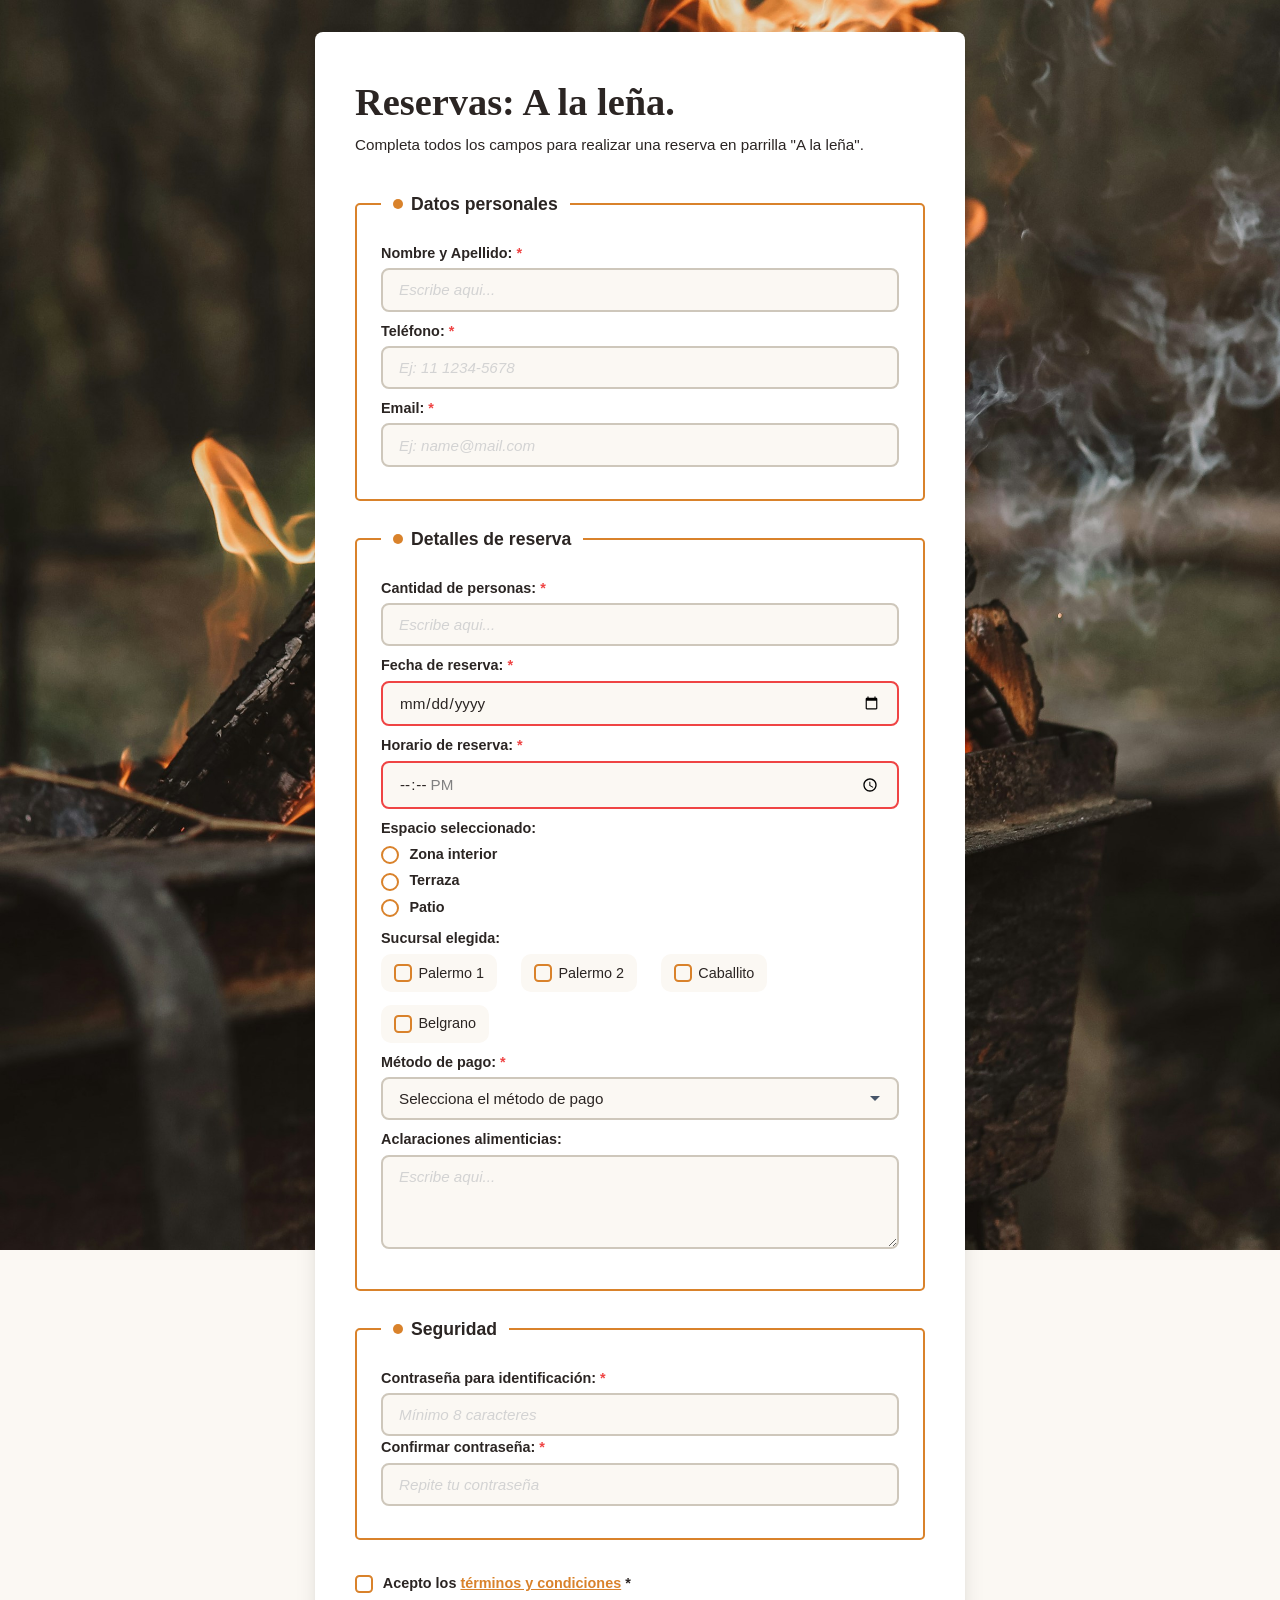
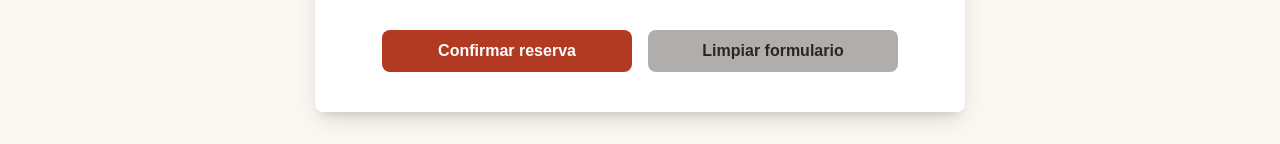
==== index.html @ 301859a0 "Commit" ====
<!DOCTYPE html>
<html lang="es">
<head>
    <meta charset="UTF-8">
    <meta name="viewport" content="width=device-width, initial-scale=1.0">
    <title>Formulario</title>
    <link rel="stylesheet" href="styles.css">
</head>
<body>

   <div>
     <h1>Reservas: A la leña.</h1>
     <p id="1">Completa todos los campos para realizar una reserva en parrilla "A la leña".</p>

        <form action="#" method="POST" id="registroForm">
        
        <fieldset>
            <legend>Datos personales</legend>

            <div>
                <label for="nombre">Nombre y Apellido:</label>
                <input type="text" id="nombre" name="nombre" placeholder="Escribe aqui..." required>
            </div>
            
            <div>
                <label for="tel">Teléfono:</label>
                <input type="number" name="tel" id="tel" placeholder="Ej: 11 1234-5678" maxlength="12" required>
            </div>

            <div>
                <label for="email">Email:</label>
                <input type="email" id="email" name="email" placeholder="Ej: name@mail.com" required>
            </div>
        </fieldset>

        <fieldset>
            <legend>Detalles de reserva</legend>

            <div>
                <label for="dni">Cantidad de personas:</label>
                <input type="number" id="personas" name="personas" min="1" max="20" placeholder="Escribe aqui..." required>
            </div>

            <div>
                <label for="reserva">Fecha de reserva:</label>
                <input type="date" id="reserva" name="reserva" placeholder="Escribe aqui..." required>
            </div>

            <div>
                <label for="horario">Horario de reserva: </label>
                <input type="time" id="horario" name="horario" min="12:00" max="23:30" step="1800" required>
            </div>

            <div>
                <label for="turno" >Espacio seleccionado:</label>
                <label>
                    <input type="radio" name="espacio" value="adentro" class="checkbox-input">
                    Zona interior
                </label>

                <label>
                    <input type="radio" name="espacio" value="terraza"class="checkbox-input">
                    Terraza
                </label>

                <label>
                    <input type="radio" name="espacio" value="patio"class="checkbox-input">
                    Patio
                </label>
            </div>

            <div>
                <label for="Sucursales">Sucursal elegida:</label>
                <div>
                    <label>
                        <input type="checkbox" name="sucursal" value="Palermo1">
                        Palermo 1
                    </label>
                        
                    <label>
                        <input type="checkbox" name="sucursal" value="Palermo2">
                        Palermo 2
                    </label>

                    <label>
                        <input type="checkbox" name="sucursal" value="Caballito">
                        Caballito
                    </label>
                        
                    <label>
                        <input type="checkbox" name="sucursal" value="Belgrano">
                        Belgrano
                    </label>
                    
                </div>
            </div>

            <div>
                <label for="pago">Método de pago:</label>
                <select name="pago" id="pago" required>
                    <option value="">Selecciona el método de pago</option>
                    <option value="MT">Efectivo</option>
                    <option value="DÑ">Tarjeta de crédito</option>
                    <option value="AR">Tarjeta de débito</option>
                    <option value="PR">Tarjeta virtual</option>
                    <option value="LL">Criptomonedas</option></select>
            </div>

            <div>
                <label for="motivo">Aclaraciones alimenticias:</label>
                <textarea name="comentarios" id="comentarios" rows="4" placeholder="Escribe aqui..."></textarea>
            </div>
        </fieldset>

        <fieldset>
            <legend>Seguridad</legend>

            <label for="password">Contraseña para identificación:</label>
            <input type="password" name="password" id="password" placeholder="Mínimo 8 caracteres" minlength="8"  required>

            <div>
                <label for="confirmPassword">Confirmar contraseña:</label>
                <input type="password" id="confirmPassword" name="confirmPassword" placeholder="Repite tu contraseña" minlength="8" required>
            </div>
        </fieldset>

            <div>
                <label>
                    <input type="checkbox" name="termycond" required>
                    Acepto los <a href="#">términos y condiciones</a> *
                </label>
            </div>

            <div>
                <button type="submit">Confirmar reserva</button>
                <button type="reset">Limpiar formulario</button>
            </div>
    </div>  
    </form>
</body>
</html>


<!-- Este formulario fue hecho por Thomas Mulvihill :) -->
---- styles.css ----
*{
    box-sizing: border-box;
    padding: 0;
    margin: 0;
}

:root {
  --color-fondo: #FBF8F3;
  --color-contenedor: #FFFFFF;
  --color-primario: #B23A22;
  --color-secundario: #2B2523;
  --color-acento: #D9822B;
  --color-texto: #2B2523;
  
  --fuente-titulos: 'Georgia', serif;
  --fuente-cuerpo: 'Montserrat', sans-serif;
}


h1,h2 {
        font-family: var(--fuente-titulos);
        font-size: 2.4rem;
}

h1 + p {
    color: var(--color-texto);
    margin-bottom: 2rem;
    font-size: 0.95rem;
}

body {
    background-color: var(--color-fondo);
    background-image: url(img/asado.jpg);
    background-size: cover;
    background-position: center;
    background-repeat: no-repeat;
    background-attachment: fixed;
    min-height: 100vh;
    display: flex;
    justify-content: center;
    align-items: center;
    padding: 2rem;
    line-height: 1.6;
    font-family: var(--fuente-cuerpo);
    color: var(--color-texto);
}

body > div {
    transition: transform 0.3s ease, box-shadow 0.3s ease;
}

body > div:hover {
    box-shadow: 0 0 15px 5px rgba(244, 244, 244, 0.35);
}

input::placeholder,
textarea::placeholder {
    color: lightgray;
    font-style: italic;
}

body > div {
    background: var(--color-contenedor);
    border-radius:8px;
    box-shadow: 0 10px 25px -5px rgba(0, 0, 0, 0.15),
                0 8px 10px -6px rgba(0, 0, 0, 0.1);
    padding: 2.5rem;
    width: 100%;
    max-width: 650px;
}

form {
    display: flex;
    flex-direction: column; 
    gap: 1.5rem;
}

fieldset {
    border: 2px solid var(--color-acento);
    border-radius: 5px;
    padding: 1.5rem;
    transition: box-shadow 0.3s ease;
}

fieldset:hover {
    border-color: var(--color-primario);
    box-shadow: 0 0 15px 10px rgba(0, 0, 0, 0.15);
}

legend {
    font-weight: 700;
    font-size: 1.1rem;
    color:var(--color-texto);
    padding:0 0.75rem;
    align-items: center;
    display: flex;
    gap: 0.5rem; 
}

legend::before {
    content: '';
    display: inline-block;
    width: 10px;
    height: 10px;
    background: var(--color-acento);
    border-radius: 50%;
}

fieldset > div {
    margin-bottom: 0.5rem;
}

label {
    display: block;
    font-weight: 600;
    font-size: 0.9rem;
    color: var(--color-secundario);
    margin-bottom: 0.2rem;
    cursor: pointer;
}

input[type="text"],
input[type="email"],
input[type="number"],
input[type="date"],
input[type="time"],
input[type="password"],
select,
textarea {
    width: 100%;
    padding: 0.7rem 1rem;              /* thoto: vertical | horizontal */
    border: 2px solid #cec7bb;
    border-radius: 8px;
    font-size: 0.95rem;
    font-family: var(--fuente-cuerpo); 
    color: var(--color-secundario);
    background: var(--color-fondo);
    outline: none;
}

input[type="text"]:focus,
input[type="email"]:focus,
input[type="number"]:focus,
input[type="date"]:focus,
input[type="time"]:focus,
input[type="password"]:focus,
select:focus,
textarea:focus {
    border-color: var(--color-primario);
    box-shadow: 0 0 0 3px rgba(197, 122, 90, 0.230);
    background: #ffffff;
}

select {
    appearance: none;
    background-image: url("data:image/svg+xml,%3Csvg xmlns='http://www.w3.org/2000/svg' width='12' height='12' viewBox='0 0 12 12'%3E%3Cpath fill='%23475569' d='M6 8L1 3h10z'/%3E%3C/svg%3E");
    background-repeat: no-repeat;
    background-position: right 1rem center; 
    padding-right: 2.5rem;
    cursor: pointer;
}

input[type="radio"],
input[type="checkbox"] {
    appearance: none;
    -webkit-appearance: none;
    width: 18px;
    height: 18px;
    border: 2px solid var(--color-acento);
    margin-right: 0.4rem;
    vertical-align: middle;
    cursor: pointer;
    position: relative;
    flex-shrink: 0;
    transition: transform 0.2s ease-in-out;
}

input[type="radio"] {
    border-radius: 50%;
}

input[type="checkbox"] {
    border-radius: 25%;
}

input[type="radio"]:checked {
    background: var(--color-primario);
    border-color: var(--color-acento);
    box-shadow: inset 0 0 0 3px #ffffff;
}

input[type="checkbox"]:checked {
    border-color: var(--color-acento);
    background: var(--color-primario);
    background-image: url("data:image/svg+xml,%3Csvg xmlns='http://www.w3.org/2000/svg' width='12' height='12' viewBox='0 0 24 24' fill='none' stroke='white' stroke-width='3' stroke-linecap='round' stroke-linejoin='round'%3E%3Cpolyline points='20 6 9 17 4 12'%3E%3C/polyline%3E%3C/svg%3E");
    background-position: center;
    background-repeat: no-repeat;
}

input[type="radio"]:hover,
input[type="checkbox"]:hover {
    transform: scale(1.2);
}

fieldset > div > div {
    display: flex;
    flex-wrap: wrap;
    gap: 0.8rem 1.5rem;           /* thoto: espacio entre filas | espacio entre columnas */
    margin-top: 0.3rem;
}

fieldset > div > div label {
    display: inline-flex;
    align-items: center; 
    font-weight: 500;
    font-size: 0.9rem;
    margin-bottom: 0;
    cursor: pointer;
    padding: 0.4rem 0.75rem;
    border-radius: 10px;
    background: var(--color-fondo);
    border: 1px solid transparent;
}

fieldset > div > div label:has(input:checked) {
    background: #bc4f39; 
    border-color: var(--color-secundario); 
    color: var(--color-fondo);
    font-weight: 500;
}

textarea {
    resize: vertical;
    min-height: 80px;
}

form > div:has(input[name="termycond"]) {
    display: flex;
    align-items: flex-start;
    padding: 0.5rem 0;
}

form > div:has(input[name="termycond"]) label {
    display: inline-block;
    align-items: flex-start;
}

form > div:has(input[name="termycond"]) a {
    color: var(--color-acento);
    text-decoration: underline;
    font-weight: 600;
}

form > div:has(input[name="termycond"]) a:hover {
    color: var(--color-primario);
    text-decoration: none;
}

form > div:last-child {
    display: flex;
    gap: 1rem;
    justify-content: center;
    flex-wrap: wrap;
}

button {
    font-family: inherit;
    font-size: 1rem;
    font-weight: 550;
    padding: 0.75rem 2rem;         /* relleno vertical | horizontal */
    border: none;
    border-radius: 8px;
    cursor: pointer;
    display: inline-flex;
    align-items: center;
    justify-content: center;
    gap: 0.5rem;
}

button[type="submit"] {
    background: var(--color-primario);
    color: white;
    flex: 1;
    max-width: 250px;
}

button[type="submit"]:hover {
    transform: translateY(-2px);
    box-shadow: 0 6px 20px rgba(186, 165, 99, 0.35);
}

button[type="submit"]:active {
    transform: translateY(0);
}

button[type="reset"] {
    background: #afaead;
    color: var(--color-secundario);
    flex: 1;
    max-width: 250px;
}

button[type="reset"]:hover {
    background: var(--color-acento);
    color: var(--color-secundario);
    transform: translateY(-2px);
}


button[type="reset"]:active {
    transform: translateY(0);
}


input:invalid:not(:placeholder-shown):not(:focus):not([type="radio"]):not([type="checkbox"]) {
    border-color: #ef4444;
}

label:has(+ input[required])::after,
label:has(+ select[required])::after {
    content: ' *';
    color: #ef4444;
    font-weight: 700;
}
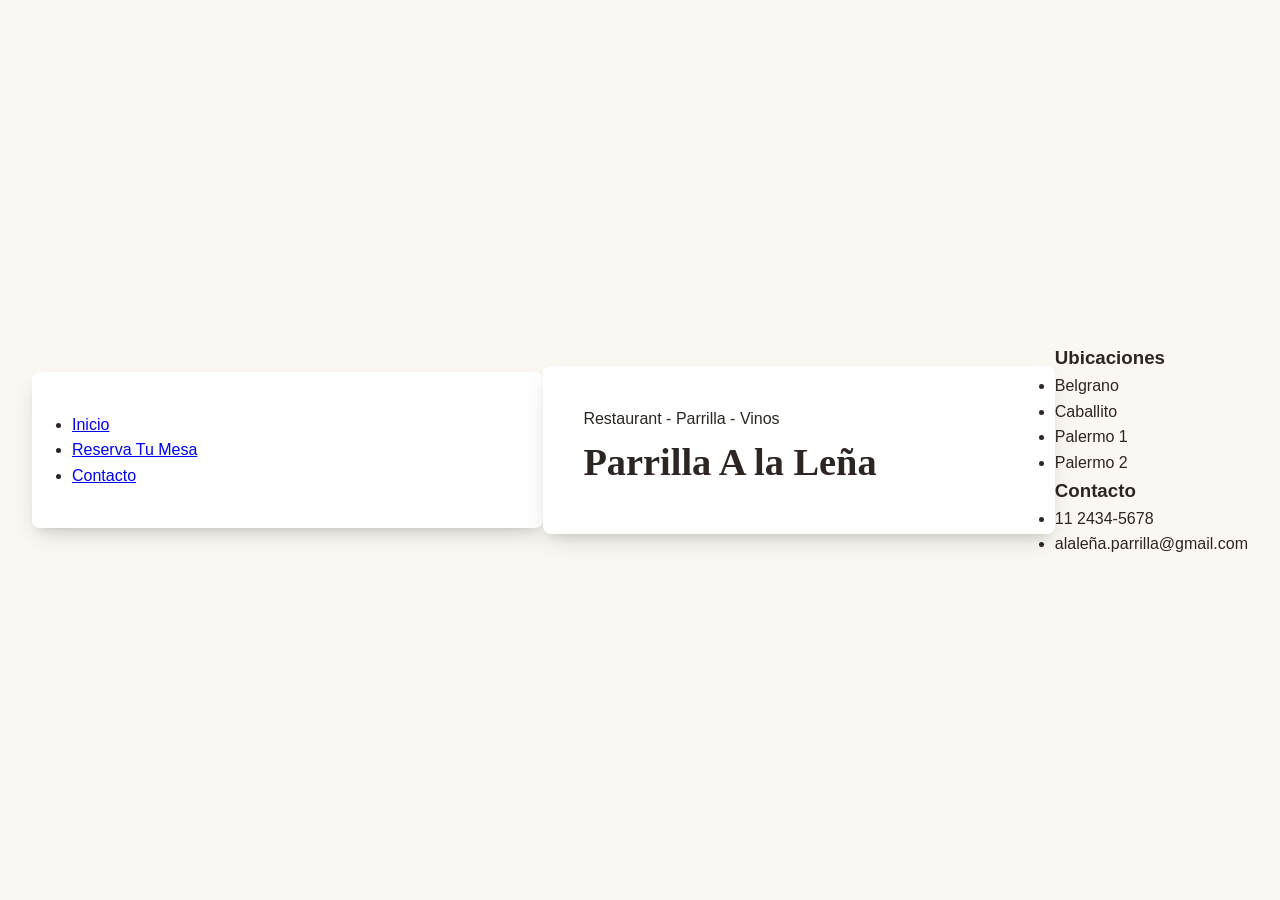
==== commit 96b6251f: "archivos" ====
--- a/index.html
+++ b/index.html
@@ -7,138 +7,46 @@
     <link rel="stylesheet" href="styles.css">
 </head>
 <body>
+    <div>
+        <nav class="navbar">
+            <ul class="nav-links">
+                <li><a href="#">Inicio</a></li>
+                <li><a href="#">Reserva Tu Mesa</a></li>
+                <li><a href="#cont">Contacto</a></li>
+            </ul>
+        </nav>
+    </div>
 
-   <div>
-     <h1>Reservas: A la leña.</h1>
-     <p id="1">Completa todos los campos para realizar una reserva en parrilla "A la leña".</p>
+    <div>
+        <div>
+            <p name="parrilla">Restaurant - Parrilla - Vinos</p>
+        </div>
 
-        <form action="#" method="POST" id="registroForm">
-        
-        <fieldset>
-            <legend>Datos personales</legend>
+        <div>
+            <H1 name="titulo">Parrilla A la Leña</H1>
+        </div>
 
-            <div>
-                <label for="nombre">Nombre y Apellido:</label>
-                <input type="text" id="nombre" name="nombre" placeholder="Escribe aqui..." required>
-            </div>
-            
-            <div>
-                <label for="tel">Teléfono:</label>
-                <input type="number" name="tel" id="tel" placeholder="Ej: 11 1234-5678" maxlength="12" required>
-            </div>
+        <div>
 
-            <div>
-                <label for="email">Email:</label>
-                <input type="email" id="email" name="email" placeholder="Ej: name@mail.com" required>
-            </div>
-        </fieldset>
+        </div>
+    </div>
+</body>
+<footer>
+    <div>
+        <h3>Ubicaciones</h3>
+        <ul>
+            <li>Belgrano</li>
+            <li>Caballito</li>
+            <li>Palermo 1</li>
+            <li>Palermo 2</li>
+        </ul>
+    </div>
 
-        <fieldset>
-            <legend>Detalles de reserva</legend>
-
-            <div>
-                <label for="dni">Cantidad de personas:</label>
-                <input type="number" id="personas" name="personas" min="1" max="20" placeholder="Escribe aqui..." required>
-            </div>
-
-            <div>
-                <label for="reserva">Fecha de reserva:</label>
-                <input type="date" id="reserva" name="reserva" placeholder="Escribe aqui..." required>
-            </div>
-
-            <div>
-                <label for="horario">Horario de reserva: </label>
-                <input type="time" id="horario" name="horario" min="12:00" max="23:30" step="1800" required>
-            </div>
-
-            <div>
-                <label for="turno" >Espacio seleccionado:</label>
-                <label>
-                    <input type="radio" name="espacio" value="adentro" class="checkbox-input">
-                    Zona interior
-                </label>
-
-                <label>
-                    <input type="radio" name="espacio" value="terraza"class="checkbox-input">
-                    Terraza
-                </label>
-
-                <label>
-                    <input type="radio" name="espacio" value="patio"class="checkbox-input">
-                    Patio
-                </label>
-            </div>
-
-            <div>
-                <label for="Sucursales">Sucursal elegida:</label>
-                <div>
-                    <label>
-                        <input type="checkbox" name="sucursal" value="Palermo1">
-                        Palermo 1
-                    </label>
-                        
-                    <label>
-                        <input type="checkbox" name="sucursal" value="Palermo2">
-                        Palermo 2
-                    </label>
-
-                    <label>
-                        <input type="checkbox" name="sucursal" value="Caballito">
-                        Caballito
-                    </label>
-                        
-                    <label>
-                        <input type="checkbox" name="sucursal" value="Belgrano">
-                        Belgrano
-                    </label>
-                    
-                </div>
-            </div>
-
-            <div>
-                <label for="pago">Método de pago:</label>
-                <select name="pago" id="pago" required>
-                    <option value="">Selecciona el método de pago</option>
-                    <option value="MT">Efectivo</option>
-                    <option value="DÑ">Tarjeta de crédito</option>
-                    <option value="AR">Tarjeta de débito</option>
-                    <option value="PR">Tarjeta virtual</option>
-                    <option value="LL">Criptomonedas</option></select>
-            </div>
-
-            <div>
-                <label for="motivo">Aclaraciones alimenticias:</label>
-                <textarea name="comentarios" id="comentarios" rows="4" placeholder="Escribe aqui..."></textarea>
-            </div>
-        </fieldset>
-
-        <fieldset>
-            <legend>Seguridad</legend>
-
-            <label for="password">Contraseña para identificación:</label>
-            <input type="password" name="password" id="password" placeholder="Mínimo 8 caracteres" minlength="8"  required>
-
-            <div>
-                <label for="confirmPassword">Confirmar contraseña:</label>
-                <input type="password" id="confirmPassword" name="confirmPassword" placeholder="Repite tu contraseña" minlength="8" required>
-            </div>
-        </fieldset>
-
-            <div>
-                <label>
-                    <input type="checkbox" name="termycond" required>
-                    Acepto los <a href="#">términos y condiciones</a> *
-                </label>
-            </div>
-
-            <div>
-                <button type="submit">Confirmar reserva</button>
-                <button type="reset">Limpiar formulario</button>
-            </div>
-    </div>  
-    </form>
-</body>
-</html>
-
-
-<!-- Este formulario fue hecho por Thomas Mulvihill :) -->+    <div id="cont">
+        <h3>Contacto</h3>
+        <ul>
+            <li>11 2434-5678</li>
+            <li>alaleña.parrilla@gmail.com</li>
+        </ul>
+    </div>
+</footer>
--- a/styles.css
+++ b/styles.css
@@ -31,11 +31,6 @@
 
 body {
     background-color: var(--color-fondo);
-    background-image: url(img/asado.jpg);
-    background-size: cover;
-    background-position: center;
-    background-repeat: no-repeat;
-    background-attachment: fixed;
     min-height: 100vh;
     display: flex;
     justify-content: center;
@@ -122,6 +117,7 @@
 
 input[type="text"],
 input[type="email"],
+input[type="tel"],
 input[type="number"],
 input[type="date"],
 input[type="time"],
@@ -140,6 +136,7 @@
 }
 
 input[type="text"]:focus,
+input[type="tel"]:focus,
 input[type="email"]:focus,
 input[type="number"]:focus,
 input[type="date"]:focus,
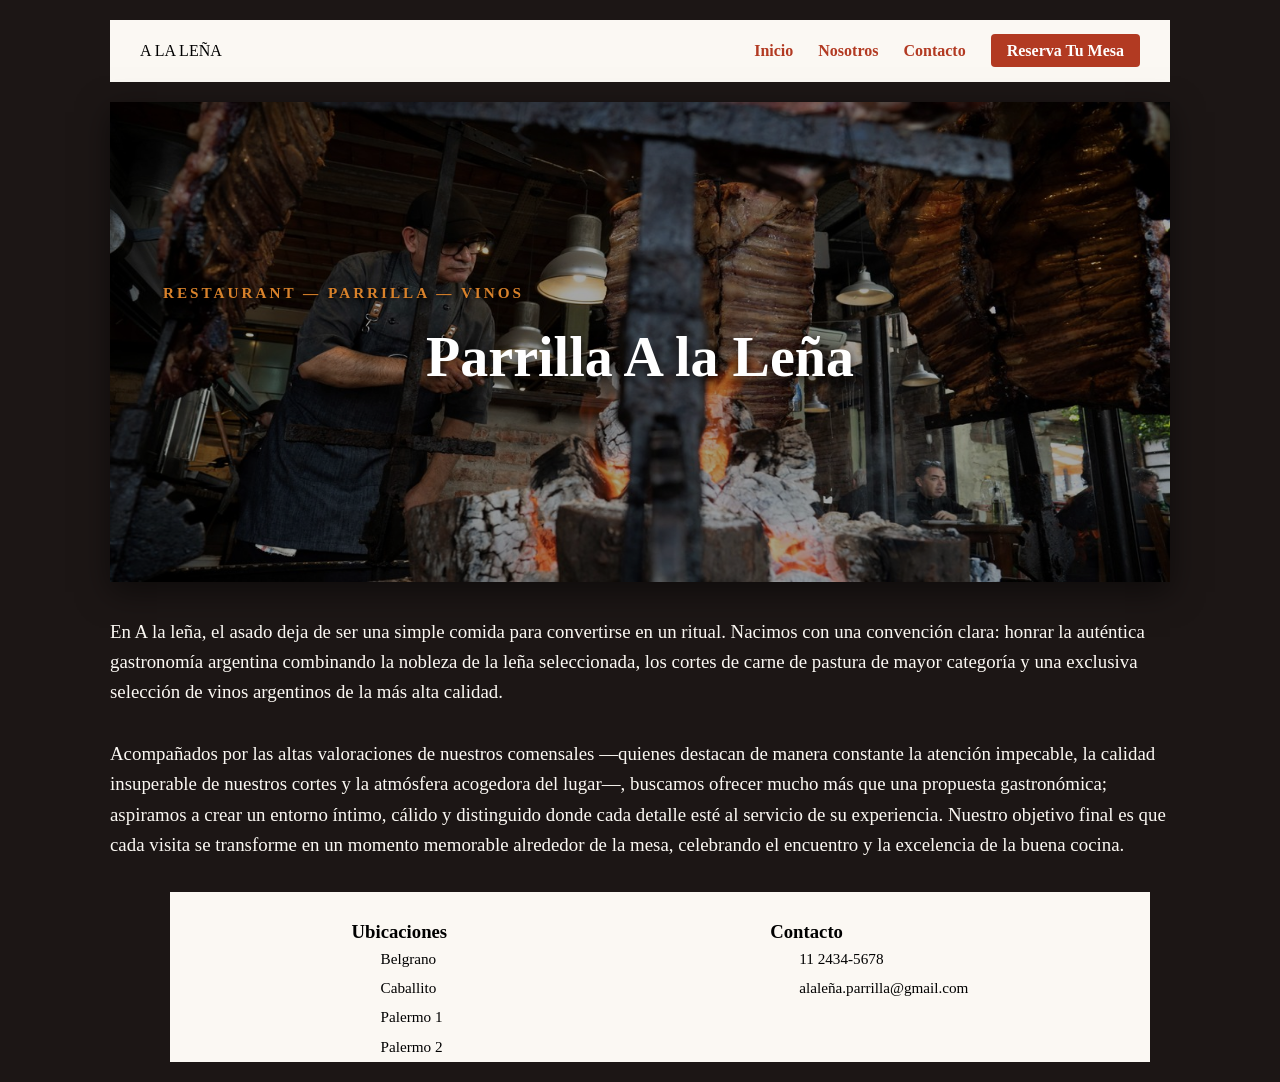
==== commit 1fca1137: "..." ====
--- a/index.html
+++ b/index.html
@@ -7,46 +7,57 @@
     <link rel="stylesheet" href="styles.css">
 </head>
 <body>
-    <div>
-        <nav class="navbar">
-            <ul class="nav-links">
-                <li><a href="#">Inicio</a></li>
-                <li><a href="#">Reserva Tu Mesa</a></li>
-                <li><a href="#cont">Contacto</a></li>
+    <div class="container">
+        
+        <header>
+            <nav class="navbar">
+                <div class="brand-logo">A LA LEÑA</div>
+                <ul class="nav-links">
+                    <li><a href="#">Inicio</a></li>
+                    <li><a href="#nosotros">Nosotros</a></li>
+                    <li><a href="#cont">Contacto</a></li>
+                    <li><a href="formulario.html" class="boton-reservar">Reserva Tu Mesa</a></li>
+                </ul>
+            </nav>
+        </header>
+        
+
+        <section class="banner">
+            <img id="banner" src="img/cocinero.jpg" alt="Parrilla A la Leña">
+            <div class="cuadro-texto">
+                <p class="subtitulo-banner">RESTAURANT — PARRILLA — VINOS</p>
+                <h1 class="titulo-banner">Parrilla A la Leña</h1>
+            </div>
+        </section>
+
+        <section id="nosotros" class="seccion-nosotros">
+                <div lass="fila-texto izquierda">
+                    <p id="p1">En A la leña, el asado deja de ser una simple comida para convertirse en un ritual. Nacimos con una convención clara: honrar la auténtica gastronomía argentina combinando la nobleza de la leña seleccionada, los cortes de carne de pastura de mayor categoría y una exclusiva selección de vinos argentinos de la más alta calidad.</p>
+                </div>
+
+                <div class="fila-texto derecha">
+                    <p id="p2"> Acompañados por las altas valoraciones de nuestros comensales —quienes destacan de manera constante la atención impecable, la calidad insuperable de nuestros cortes y la atmósfera acogedora del lugar—, buscamos ofrecer mucho más que una propuesta gastronómica; aspiramos a crear un entorno íntimo, cálido y distinguido donde cada detalle esté al servicio de su experiencia. Nuestro objetivo final es que cada visita se transforme en un momento memorable alrededor de la mesa, celebrando el encuentro y la excelencia de la buena cocina.</p>
+                </div>
+        </section>
+
+        <footer class="pie">
+            <div class="ubi">
+            <h3>Ubicaciones</h3>
+            <ul class="lista">
+                <li>Belgrano</li>
+                <li>Caballito</li>
+                <li>Palermo 1</li>
+                <li>Palermo 2</li>
             </ul>
-        </nav>
-    </div>
-
-    <div>
-        <div>
-            <p name="parrilla">Restaurant - Parrilla - Vinos</p>
         </div>
 
-        <div>
-            <H1 name="titulo">Parrilla A la Leña</H1>
-        </div>
-
-        <div>
-
-        </div>
+            <div class="cont" id="cont"> 
+                <h3>Contacto</h3>
+                <ul class="lista">
+                    <li>11 2434-5678</li>
+                    <li>alaleña.parrilla@gmail.com</li>
+                </ul>
+            </div>
+        </footer>
     </div>
 </body>
-<footer>
-    <div>
-        <h3>Ubicaciones</h3>
-        <ul>
-            <li>Belgrano</li>
-            <li>Caballito</li>
-            <li>Palermo 1</li>
-            <li>Palermo 2</li>
-        </ul>
-    </div>
-
-    <div id="cont">
-        <h3>Contacto</h3>
-        <ul>
-            <li>11 2434-5678</li>
-            <li>alaleña.parrilla@gmail.com</li>
-        </ul>
-    </div>
-</footer>
--- a/styles.css
+++ b/styles.css
@@ -12,9 +12,106 @@
   --color-secundario: #2B2523;
   --color-acento: #D9822B;
   --color-texto: #2B2523;
+  --color-fondo-oscuro: #1C1615;
   
   --fuente-titulos: 'Georgia', serif;
-  --fuente-cuerpo: 'Montserrat', sans-serif;
+  --fuente-cuerpo: 'Garamond', serif;
+}
+
+.container{
+
+}
+
+.navbar {
+    display: flex;
+    justify-content: space-between;
+    align-items: center;
+    background:var(--color-fondo);
+    padding: 18px 30px;
+    margin: 20px 0;
+}
+
+.navbar .nav-links {
+    display: flex;
+    gap: 25px;
+    list-style: none;
+    align-items: center;
+}
+
+.navbar .nav-links a {
+    color: var(--color-primario);
+    text-decoration: none;
+    font-weight: 600;
+    transition: color 0.2s;
+}
+
+.navbar .nav-links a:hover {
+    color: var(--color-acento);
+}
+
+.boton-reservar {
+    background-color: var(--color-primario);
+    color: #ffffff !important;
+    padding: 8px 16px;
+    border-radius: 4px;
+    transition: background-color 0.2s ease !important;
+}
+
+.boton-reservar:hover {
+    background-color: var(--color-acento);
+}   
+
+.container {
+    max-width: 1100px;
+    margin: 0 auto;
+    padding: 0 20px;
+}
+
+body{
+    background-color: var(--color-fondo-oscuro);
+    line-height: 1.6;
+}
+
+.banner {
+    position: relative;
+    width: 100%;
+    margin-bottom: 35px;
+    height: 480px;
+    overflow: hidden;
+    box-shadow: 0 10px 30px rgba(0, 0, 0, 0.5);
+}
+
+#banner {
+    display: block;
+    width: 100%;
+    height: 100%;
+    filter: brightness(0.65); 
+}
+
+.cuadro-texto {
+    position: absolute;
+    top: 50%;
+    left: 50%;
+    transform: translate(-50%, -50%);
+    text-align: center;
+    width: 90%;
+}
+
+.subtitulo-banner {
+    font-size: 0.95rem;
+    letter-spacing: 3px;
+    color: var(--color-acento);
+    text-transform: uppercase;
+    margin-bottom: 8px;
+    font-weight: bold;
+    text-shadow: 0 2px 4px rgba(0,0,0,0.8);
+}
+
+.titulo-banner {
+    font-family: var(--fuente-titulos);
+    font-size: 3.5rem;
+    color: #FFFFFF;
+    text-shadow: 0 4px 12px rgba(0, 0, 0, 0.9);
 }
 
 
@@ -23,300 +120,36 @@
         font-size: 2.4rem;
 }
 
-h1 + p {
-    color: var(--color-texto);
+p {
+    display: flex;
+    color: var(--color-fondo);
+    font-family: var(--fuente-cuerpo);
     margin-bottom: 2rem;
-    font-size: 0.95rem;
+    font-size: 1.18rem;
 }
 
-body {
-    background-color: var(--color-fondo);
-    min-height: 100vh;
+.seccion.nosotros {
     display: flex;
-    justify-content: center;
-    align-items: center;
-    padding: 2rem;
-    line-height: 1.6;
-    font-family: var(--fuente-cuerpo);
-    color: var(--color-texto);
 }
 
-body > div {
-    transition: transform 0.3s ease, box-shadow 0.3s ease;
+.pie {
+    background: var(--color-fondo);
+    display: flex;
+    align-items: first baseline;
+    justify-content: space-around;
+    padding: 25px 20px;
+    height: 170px;
+    box-sizing: border-box;
+    margin: 20px;
+    margin-left: 60px;
 }
 
-body > div:hover {
-    box-shadow: 0 0 15px 5px rgba(244, 244, 244, 0.35);
+.lista {
+    list-style: none;
 }
 
-input::placeholder,
-textarea::placeholder {
-    color: lightgray;
-    font-style: italic;
-}
-
-body > div {
-    background: var(--color-contenedor);
-    border-radius:8px;
-    box-shadow: 0 10px 25px -5px rgba(0, 0, 0, 0.15),
-                0 8px 10px -6px rgba(0, 0, 0, 0.1);
-    padding: 2.5rem;
-    width: 100%;
-    max-width: 650px;
-}
-
-form {
-    display: flex;
-    flex-direction: column; 
-    gap: 1.5rem;
-}
-
-fieldset {
-    border: 2px solid var(--color-acento);
-    border-radius: 5px;
-    padding: 1.5rem;
-    transition: box-shadow 0.3s ease;
-}
-
-fieldset:hover {
-    border-color: var(--color-primario);
-    box-shadow: 0 0 15px 10px rgba(0, 0, 0, 0.15);
-}
-
-legend {
-    font-weight: 700;
-    font-size: 1.1rem;
-    color:var(--color-texto);
-    padding:0 0.75rem;
-    align-items: center;
-    display: flex;
-    gap: 0.5rem; 
-}
-
-legend::before {
-    content: '';
-    display: inline-block;
-    width: 10px;
-    height: 10px;
-    background: var(--color-acento);
-    border-radius: 50%;
-}
-
-fieldset > div {
-    margin-bottom: 0.5rem;
-}
-
-label {
-    display: block;
-    font-weight: 600;
-    font-size: 0.9rem;
-    color: var(--color-secundario);
-    margin-bottom: 0.2rem;
-    cursor: pointer;
-}
-
-input[type="text"],
-input[type="email"],
-input[type="tel"],
-input[type="number"],
-input[type="date"],
-input[type="time"],
-input[type="password"],
-select,
-textarea {
-    width: 100%;
-    padding: 0.7rem 1rem;              /* thoto: vertical | horizontal */
-    border: 2px solid #cec7bb;
-    border-radius: 8px;
+.lista li {
+    margin-left: 29px;
     font-size: 0.95rem;
-    font-family: var(--fuente-cuerpo); 
-    color: var(--color-secundario);
-    background: var(--color-fondo);
-    outline: none;
-}
-
-input[type="text"]:focus,
-input[type="tel"]:focus,
-input[type="email"]:focus,
-input[type="number"]:focus,
-input[type="date"]:focus,
-input[type="time"]:focus,
-input[type="password"]:focus,
-select:focus,
-textarea:focus {
-    border-color: var(--color-primario);
-    box-shadow: 0 0 0 3px rgba(197, 122, 90, 0.230);
-    background: #ffffff;
-}
-
-select {
-    appearance: none;
-    background-image: url("data:image/svg+xml,%3Csvg xmlns='http://www.w3.org/2000/svg' width='12' height='12' viewBox='0 0 12 12'%3E%3Cpath fill='%23475569' d='M6 8L1 3h10z'/%3E%3C/svg%3E");
-    background-repeat: no-repeat;
-    background-position: right 1rem center; 
-    padding-right: 2.5rem;
-    cursor: pointer;
-}
-
-input[type="radio"],
-input[type="checkbox"] {
-    appearance: none;
-    -webkit-appearance: none;
-    width: 18px;
-    height: 18px;
-    border: 2px solid var(--color-acento);
-    margin-right: 0.4rem;
-    vertical-align: middle;
-    cursor: pointer;
-    position: relative;
-    flex-shrink: 0;
-    transition: transform 0.2s ease-in-out;
-}
-
-input[type="radio"] {
-    border-radius: 50%;
-}
-
-input[type="checkbox"] {
-    border-radius: 25%;
-}
-
-input[type="radio"]:checked {
-    background: var(--color-primario);
-    border-color: var(--color-acento);
-    box-shadow: inset 0 0 0 3px #ffffff;
-}
-
-input[type="checkbox"]:checked {
-    border-color: var(--color-acento);
-    background: var(--color-primario);
-    background-image: url("data:image/svg+xml,%3Csvg xmlns='http://www.w3.org/2000/svg' width='12' height='12' viewBox='0 0 24 24' fill='none' stroke='white' stroke-width='3' stroke-linecap='round' stroke-linejoin='round'%3E%3Cpolyline points='20 6 9 17 4 12'%3E%3C/polyline%3E%3C/svg%3E");
-    background-position: center;
-    background-repeat: no-repeat;
-}
-
-input[type="radio"]:hover,
-input[type="checkbox"]:hover {
-    transform: scale(1.2);
-}
-
-fieldset > div > div {
-    display: flex;
-    flex-wrap: wrap;
-    gap: 0.8rem 1.5rem;           /* thoto: espacio entre filas | espacio entre columnas */
-    margin-top: 0.3rem;
-}
-
-fieldset > div > div label {
-    display: inline-flex;
-    align-items: center; 
-    font-weight: 500;
-    font-size: 0.9rem;
-    margin-bottom: 0;
-    cursor: pointer;
-    padding: 0.4rem 0.75rem;
-    border-radius: 10px;
-    background: var(--color-fondo);
-    border: 1px solid transparent;
-}
-
-fieldset > div > div label:has(input:checked) {
-    background: #bc4f39; 
-    border-color: var(--color-secundario); 
-    color: var(--color-fondo);
-    font-weight: 500;
-}
-
-textarea {
-    resize: vertical;
-    min-height: 80px;
-}
-
-form > div:has(input[name="termycond"]) {
-    display: flex;
-    align-items: flex-start;
-    padding: 0.5rem 0;
-}
-
-form > div:has(input[name="termycond"]) label {
-    display: inline-block;
-    align-items: flex-start;
-}
-
-form > div:has(input[name="termycond"]) a {
-    color: var(--color-acento);
-    text-decoration: underline;
-    font-weight: 600;
-}
-
-form > div:has(input[name="termycond"]) a:hover {
-    color: var(--color-primario);
-    text-decoration: none;
-}
-
-form > div:last-child {
-    display: flex;
-    gap: 1rem;
-    justify-content: center;
-    flex-wrap: wrap;
-}
-
-button {
-    font-family: inherit;
-    font-size: 1rem;
-    font-weight: 550;
-    padding: 0.75rem 2rem;         /* relleno vertical | horizontal */
-    border: none;
-    border-radius: 8px;
-    cursor: pointer;
-    display: inline-flex;
-    align-items: center;
-    justify-content: center;
-    gap: 0.5rem;
-}
-
-button[type="submit"] {
-    background: var(--color-primario);
-    color: white;
-    flex: 1;
-    max-width: 250px;
-}
-
-button[type="submit"]:hover {
-    transform: translateY(-2px);
-    box-shadow: 0 6px 20px rgba(186, 165, 99, 0.35);
-}
-
-button[type="submit"]:active {
-    transform: translateY(0);
-}
-
-button[type="reset"] {
-    background: #afaead;
-    color: var(--color-secundario);
-    flex: 1;
-    max-width: 250px;
-}
-
-button[type="reset"]:hover {
-    background: var(--color-acento);
-    color: var(--color-secundario);
-    transform: translateY(-2px);
-}
-
-
-button[type="reset"]:active {
-    transform: translateY(0);
-}
-
-
-input:invalid:not(:placeholder-shown):not(:focus):not([type="radio"]):not([type="checkbox"]) {
-    border-color: #ef4444;
-}
-
-label:has(+ input[required])::after,
-label:has(+ select[required])::after {
-    content: ' *';
-    color: #ef4444;
-    font-weight: 700;
+    margin-bottom: 5px;
 }
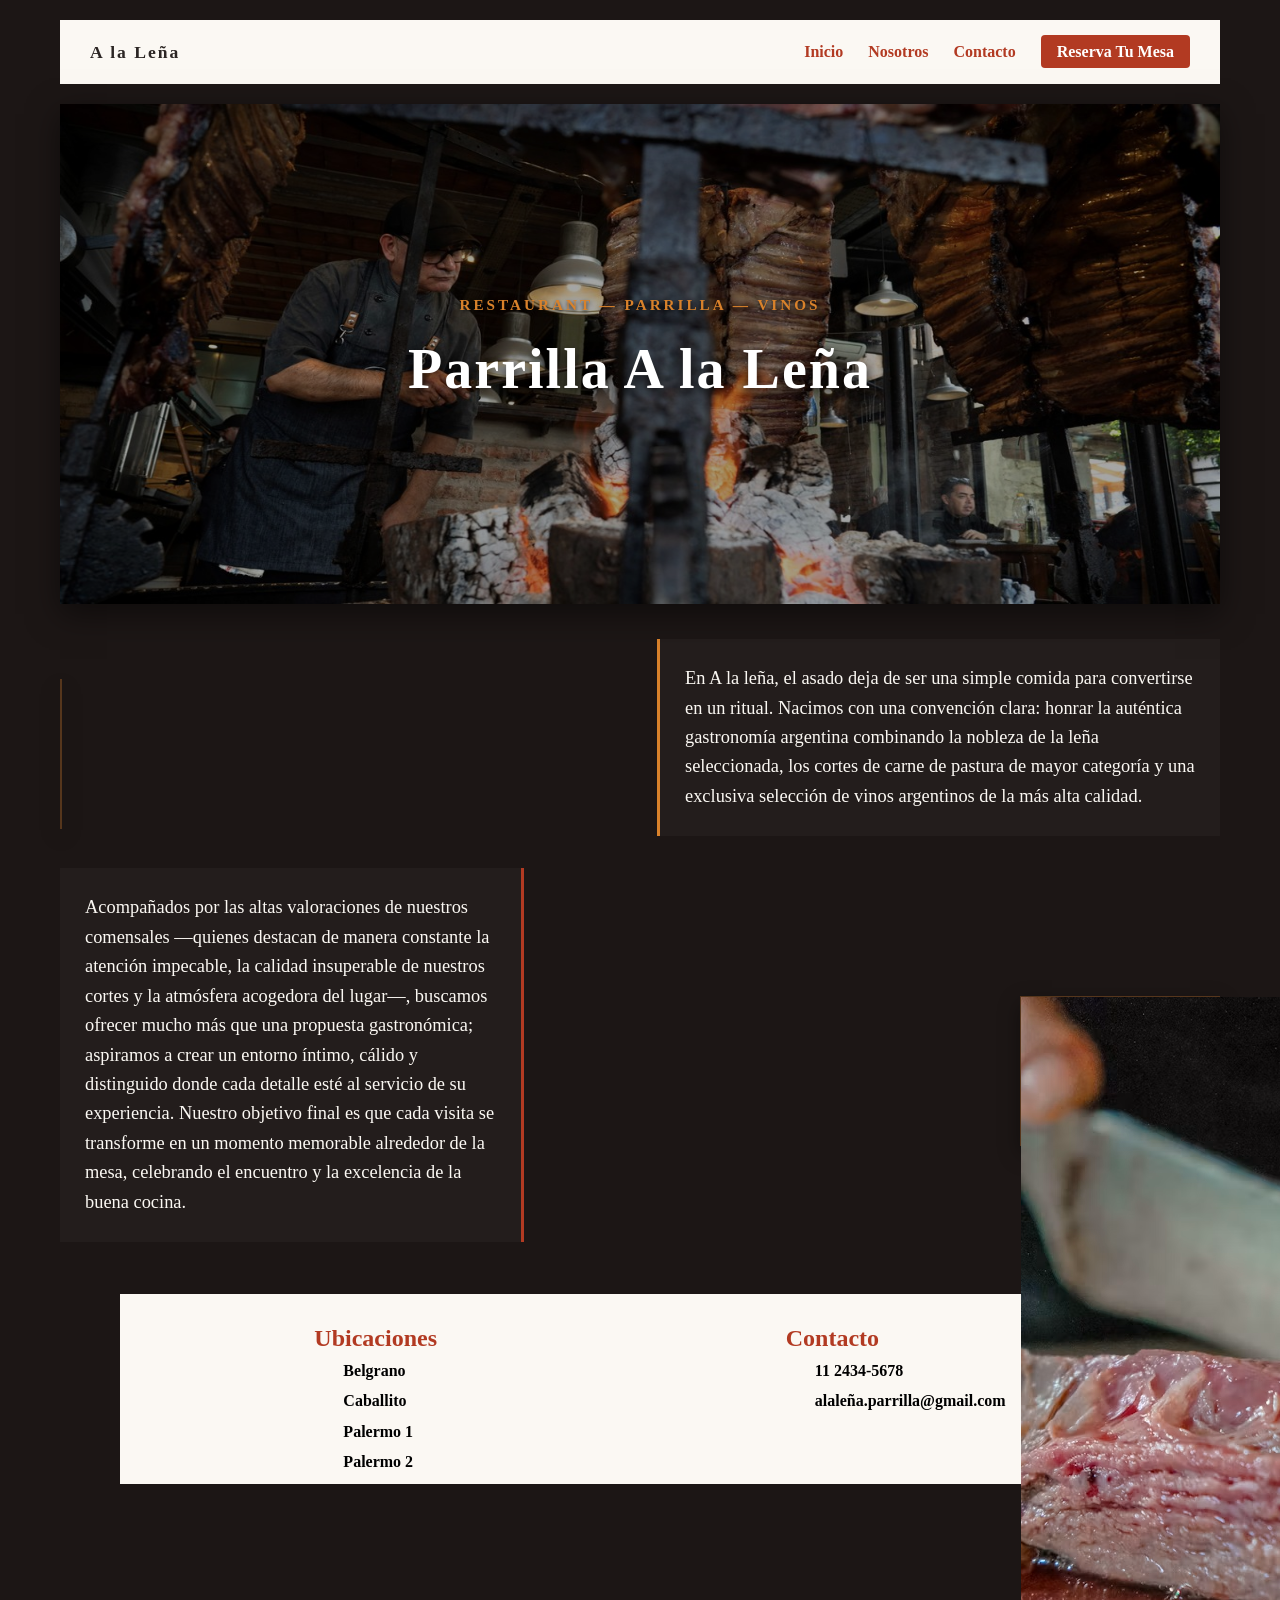
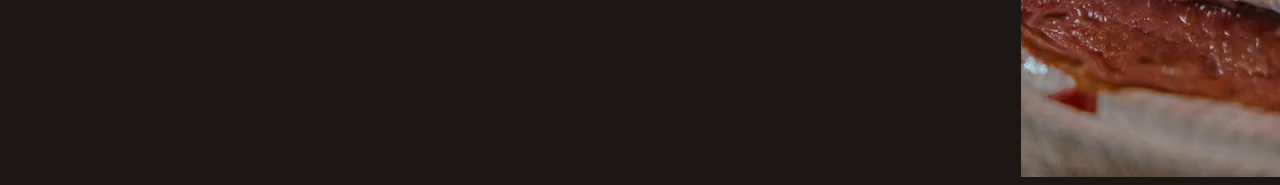
==== commit 72215afb: "Add files via upload" ====
--- a/index.html
+++ b/index.html
@@ -11,7 +11,7 @@
         
         <header>
             <nav class="navbar">
-                <div class="brand-logo">A LA LEÑA</div>
+                <div class="brand-logo">A la Leña</div>
                 <ul class="nav-links">
                     <li><a href="#">Inicio</a></li>
                     <li><a href="#nosotros">Nosotros</a></li>
@@ -31,12 +31,22 @@
         </section>
 
         <section id="nosotros" class="seccion-nosotros">
-                <div lass="fila-texto izquierda">
-                    <p id="p1">En A la leña, el asado deja de ser una simple comida para convertirse en un ritual. Nacimos con una convención clara: honrar la auténtica gastronomía argentina combinando la nobleza de la leña seleccionada, los cortes de carne de pastura de mayor categoría y una exclusiva selección de vinos argentinos de la más alta calidad.</p>
+                <div class="fila-texto">
+                    <div class="img-texto">
+                        <img src="" alt="" class="img-derecha">
+                    </div>
+                    <div class="fila-texto derecha">
+                        <p id="p1">En A la leña, el asado deja de ser una simple comida para convertirse en un ritual. Nacimos con una convención clara: honrar la auténtica gastronomía argentina combinando la nobleza de la leña seleccionada, los cortes de carne de pastura de mayor categoría y una exclusiva selección de vinos argentinos de la más alta calidad.</p>
+                    </div>
                 </div>
 
-                <div class="fila-texto derecha">
-                    <p id="p2"> Acompañados por las altas valoraciones de nuestros comensales —quienes destacan de manera constante la atención impecable, la calidad insuperable de nuestros cortes y la atmósfera acogedora del lugar—, buscamos ofrecer mucho más que una propuesta gastronómica; aspiramos a crear un entorno íntimo, cálido y distinguido donde cada detalle esté al servicio de su experiencia. Nuestro objetivo final es que cada visita se transforme en un momento memorable alrededor de la mesa, celebrando el encuentro y la excelencia de la buena cocina.</p>
+                <div class="fila-texto">
+                    <div class="fila-texto izquierda">
+                        <p id="p2"> Acompañados por las altas valoraciones de nuestros comensales —quienes destacan de manera constante la atención impecable, la calidad insuperable de nuestros cortes y la atmósfera acogedora del lugar—, buscamos ofrecer mucho más que una propuesta gastronómica; aspiramos a crear un entorno íntimo, cálido y distinguido donde cada detalle esté al servicio de su experiencia. Nuestro objetivo final es que cada visita se transforme en un momento memorable alrededor de la mesa, celebrando el encuentro y la excelencia de la buena cocina.</p>
+                    </div>
+                    <div class="img-texto">
+                        <img src="img/comida.jpg" alt=" " class="img-izquierda">
+                    </div>
                 </div>
         </section>
 
--- a/styles.css
+++ b/styles.css
@@ -18,8 +18,10 @@
   --fuente-cuerpo: 'Garamond', serif;
 }
 
-.container{
-
+.container {
+    max-width: 1200px;
+    margin: 0 auto;
+    padding: 0 20px;
 }
 
 .navbar {
@@ -29,6 +31,14 @@
     background:var(--color-fondo);
     padding: 18px 30px;
     margin: 20px 0;
+}
+
+.brand-logo {
+    font-family:"Denk one";
+    font-weight: bold;
+    color: var(--color-secundario);
+    font-size: 1.1rem;
+    letter-spacing: 2px;
 }
 
 .navbar .nav-links {
@@ -61,12 +71,6 @@
     background-color: var(--color-acento);
 }   
 
-.container {
-    max-width: 1100px;
-    margin: 0 auto;
-    padding: 0 20px;
-}
-
 body{
     background-color: var(--color-fondo-oscuro);
     line-height: 1.6;
@@ -76,7 +80,7 @@
     position: relative;
     width: 100%;
     margin-bottom: 35px;
-    height: 480px;
+    height: 500px;
     overflow: hidden;
     box-shadow: 0 10px 30px rgba(0, 0, 0, 0.5);
 }
@@ -108,20 +112,14 @@
 }
 
 .titulo-banner {
-    font-family: var(--fuente-titulos);
+    font: "Denk one";   
+    letter-spacing: 2px;
     font-size: 3.5rem;
     color: #FFFFFF;
     text-shadow: 0 4px 12px rgba(0, 0, 0, 0.9);
 }
 
-
-h1,h2 {
-        font-family: var(--fuente-titulos);
-        font-size: 2.4rem;
-}
-
 p {
-    display: flex;
     color: var(--color-fondo);
     font-family: var(--fuente-cuerpo);
     margin-bottom: 2rem;
@@ -130,6 +128,65 @@
 
 .seccion.nosotros {
     display: flex;
+    flex-direction: column;
+    gap: 2rem;
+    margin: 50px 0;
+    width: 100%;
+}
+
+.fila-texto {
+    display: flex;
+    width: 100%;
+    align-items: center;
+    gap: 2rem;
+}
+
+.fila-texto.derecha {
+    justify-content: flex-end;
+}
+
+.fila-texto.izquierda {
+    justify-content: flex-start;
+}
+
+#p1 {
+    width: 50%;
+    background: rgba(255, 255, 255, 0.03);
+    padding: 25px;
+    border-left: 3px solid var(--color-acento);
+    font-size: 1.15rem;
+    color: var(--color-fondo);
+}
+
+#p2 {
+    width: 50%;
+    background: rgba(255, 255, 255, 0.03);
+    padding: 25px;
+    font-size: 1.15rem;
+    color: var(--color-fondo);
+    border-right: 3px solid var(--color-primario);
+}
+
+.img-texto,
+.fila-texto.izquierda
+.fila-texto.derecha {
+    flex: 1;
+    width: 50%;
+}
+
+.img-texto {
+    width: 100%;
+    height: 150px;
+    width: 200px;
+    object-fit: cover;
+    border: 1px solid rgba(217, 130, 43, 0.3);
+    box-shadow: 0 8px 20px rgba(0, 0, 0, 0.4);
+    transition: transform 0.3s ease, box-shadow 0.3s ease;
+}
+
+.img-texto:hover {
+    transform: scale(1.02);
+    box-shadow: 0 12px 25px rgba(178, 58, 34, 0.25);
 }
 
 .pie {
@@ -138,18 +195,24 @@
     align-items: first baseline;
     justify-content: space-around;
     padding: 25px 20px;
-    height: 170px;
+    height: 190px;
     box-sizing: border-box;
     margin: 20px;
     margin-left: 60px;
 }
 
+.pie h3 {
+    font-size: 1.5rem;
+    color: var(--color-primario);
+}
+
 .lista {
     list-style: none;
 }
 
 .lista li {
     margin-left: 29px;
-    font-size: 0.95rem;
+    font-size: 1rem;
     margin-bottom: 5px;
+    font-weight: 600;
 }
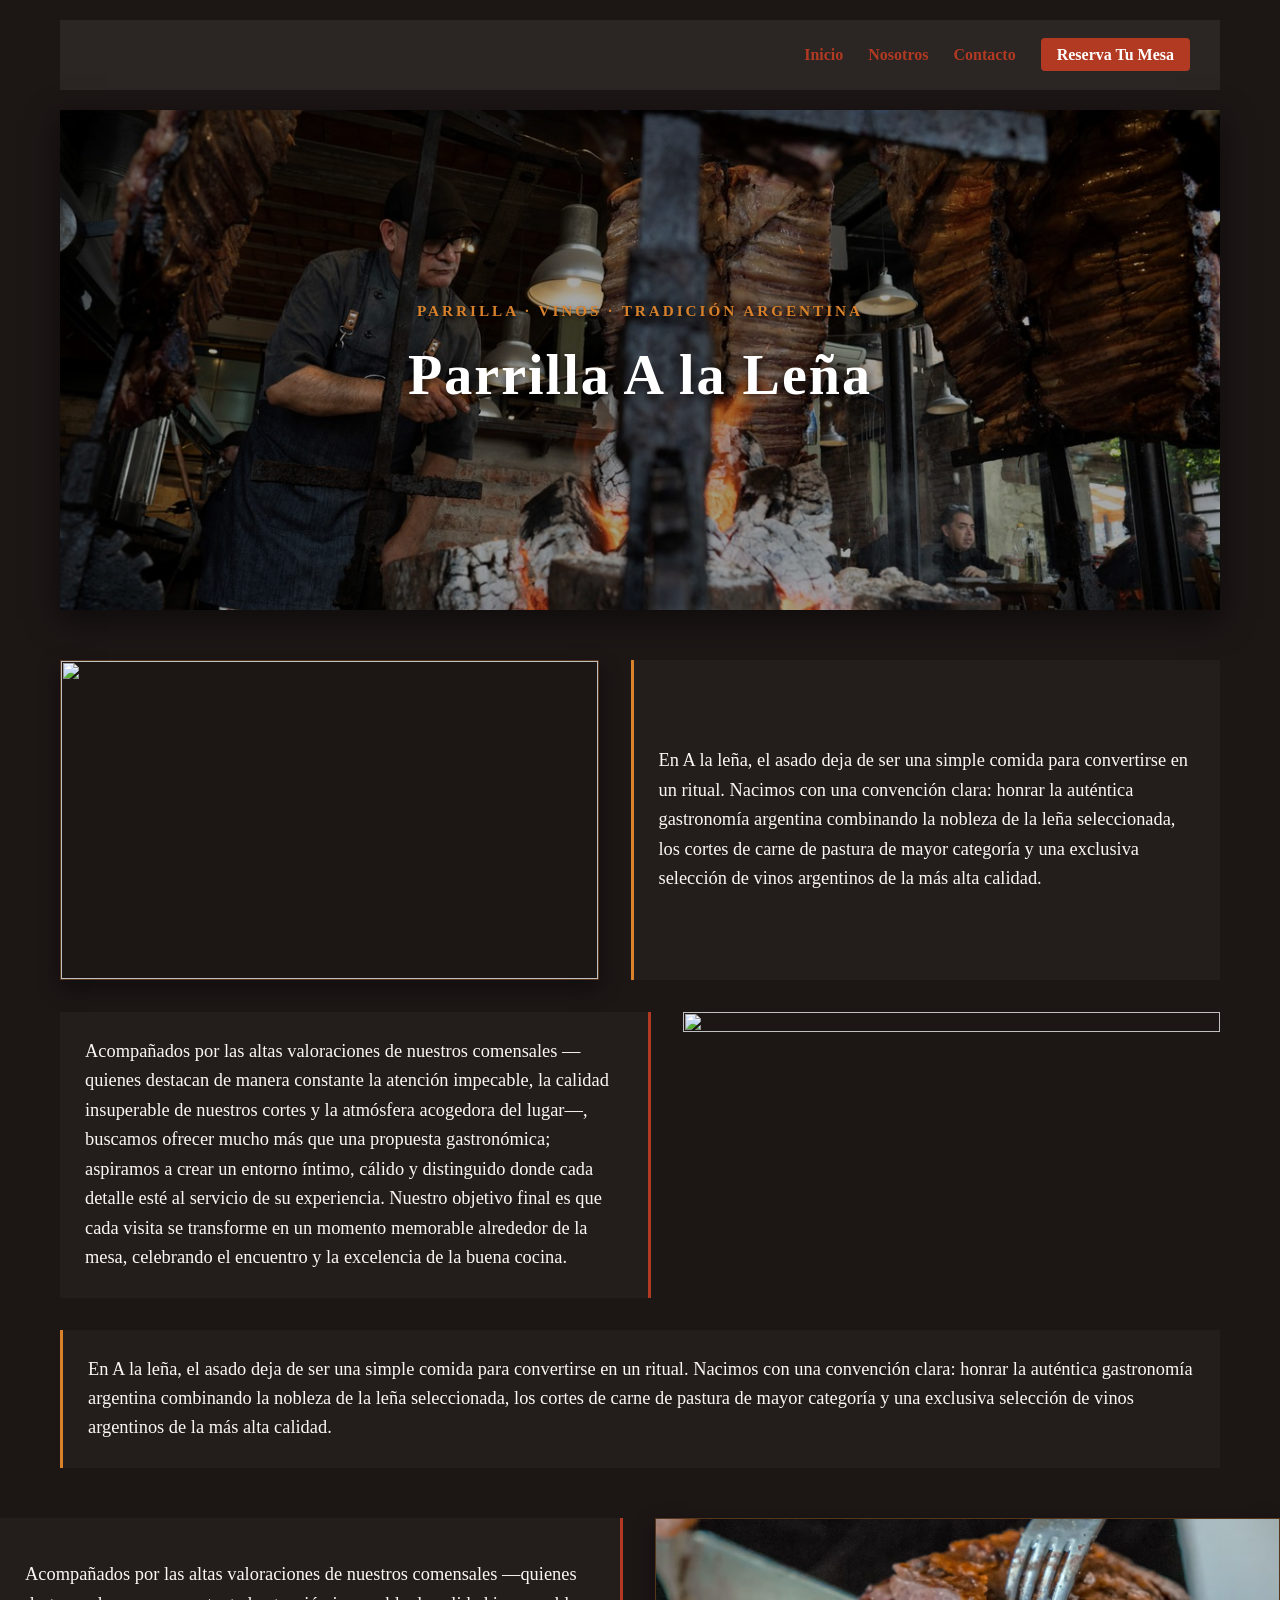
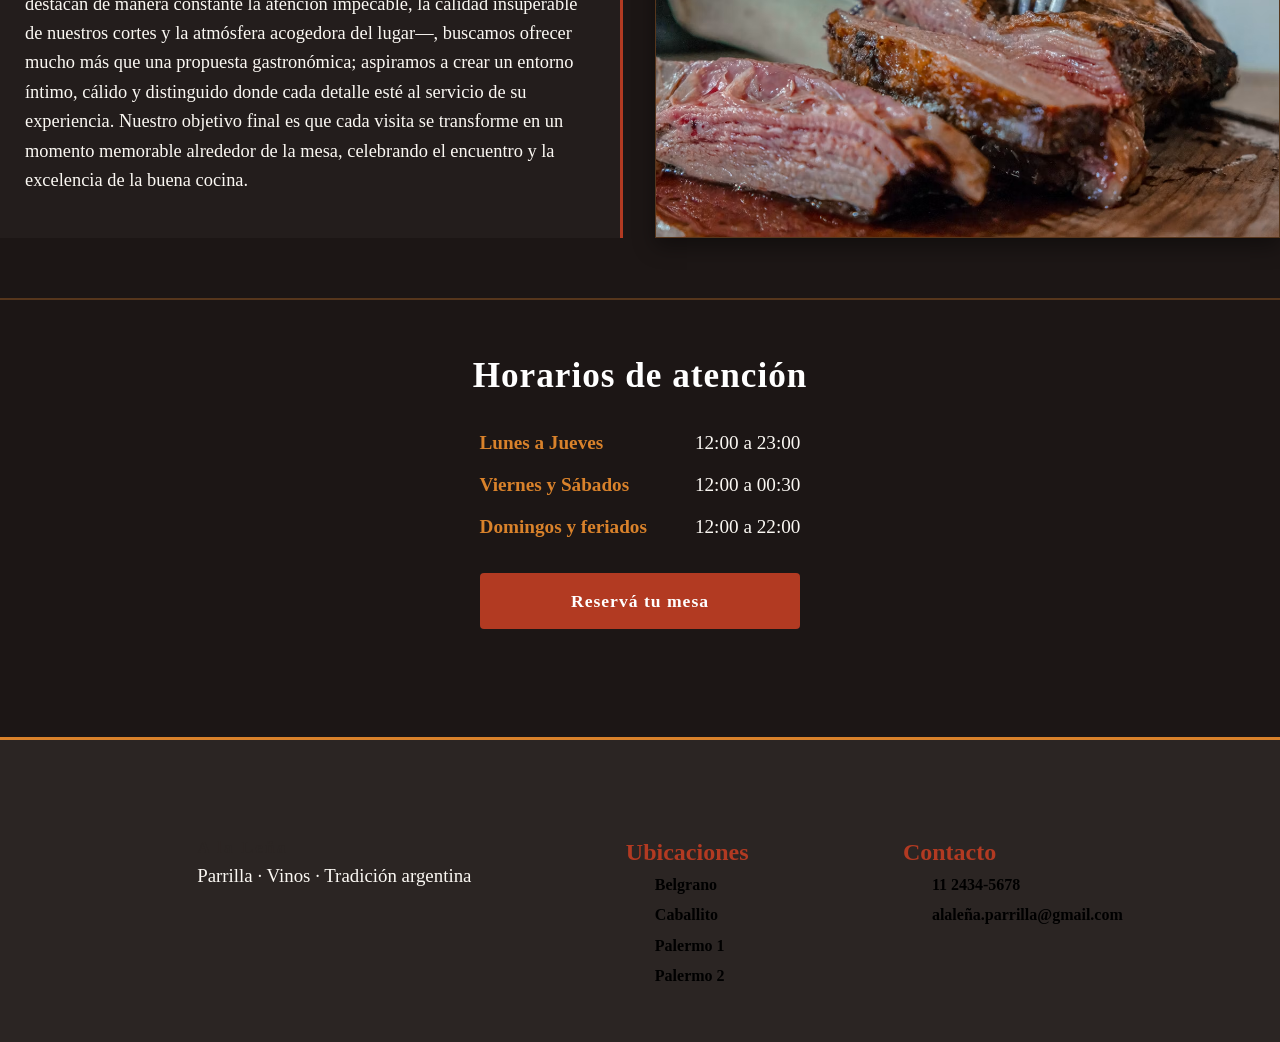
==== commit c23bc085: "Add files via upload" ====
--- a/index.html
+++ b/index.html
@@ -1,73 +1,101 @@
-<!DOCTYPE html>
-<html lang="es">
-<head>
-    <meta charset="UTF-8">
-    <meta name="viewport" content="width=device-width, initial-scale=1.0">
-    <title>Formulario</title>
-    <link rel="stylesheet" href="styles.css">
-</head>
-<body>
-    <div class="container">
-        
-        <header>
-            <nav class="navbar">
-                <div class="brand-logo">A la Leña</div>
-                <ul class="nav-links">
-                    <li><a href="#">Inicio</a></li>
-                    <li><a href="#nosotros">Nosotros</a></li>
-                    <li><a href="#cont">Contacto</a></li>
-                    <li><a href="formulario.html" class="boton-reservar">Reserva Tu Mesa</a></li>
-                </ul>
-            </nav>
-        </header>
-        
-
-        <section class="banner">
-            <img id="banner" src="img/cocinero.jpg" alt="Parrilla A la Leña">
-            <div class="cuadro-texto">
-                <p class="subtitulo-banner">RESTAURANT — PARRILLA — VINOS</p>
-                <h1 class="titulo-banner">Parrilla A la Leña</h1>
-            </div>
-        </section>
-
-        <section id="nosotros" class="seccion-nosotros">
-                <div class="fila-texto">
-                    <div class="img-texto">
-                        <img src="" alt="" class="img-derecha">
-                    </div>
-                    <div class="fila-texto derecha">
-                        <p id="p1">En A la leña, el asado deja de ser una simple comida para convertirse en un ritual. Nacimos con una convención clara: honrar la auténtica gastronomía argentina combinando la nobleza de la leña seleccionada, los cortes de carne de pastura de mayor categoría y una exclusiva selección de vinos argentinos de la más alta calidad.</p>
-                    </div>
-                </div>
-
-                <div class="fila-texto">
-                    <div class="fila-texto izquierda">
-                        <p id="p2"> Acompañados por las altas valoraciones de nuestros comensales —quienes destacan de manera constante la atención impecable, la calidad insuperable de nuestros cortes y la atmósfera acogedora del lugar—, buscamos ofrecer mucho más que una propuesta gastronómica; aspiramos a crear un entorno íntimo, cálido y distinguido donde cada detalle esté al servicio de su experiencia. Nuestro objetivo final es que cada visita se transforme en un momento memorable alrededor de la mesa, celebrando el encuentro y la excelencia de la buena cocina.</p>
-                    </div>
-                    <div class="img-texto">
-                        <img src="img/comida.jpg" alt=" " class="img-izquierda">
-                    </div>
-                </div>
-        </section>
-
-        <footer class="pie">
-            <div class="ubi">
-            <h3>Ubicaciones</h3>
-            <ul class="lista">
-                <li>Belgrano</li>
-                <li>Caballito</li>
-                <li>Palermo 1</li>
-                <li>Palermo 2</li>
-            </ul>
-        </div>
-
-            <div class="cont" id="cont"> 
-                <h3>Contacto</h3>
-                <ul class="lista">
-                    <li>11 2434-5678</li>
-                    <li>alaleña.parrilla@gmail.com</li>
-                </ul>
-            </div>
-        </footer>
-    </div>
-</body>
+<!DOCTYPE html>
+<html lang="es">
+<head>
+    <meta charset="UTF-8">
+    <meta name="viewport" content="width=device-width, initial-scale=1.0">
+    <title>A la Leña | Parrilla y vinos</title>
+    <link rel="stylesheet" href="styles.css">
+</head>
+<body>
+    <div class="container">
+        
+        <header>
+            <nav class="navbar">
+                <div class="brand-logo">A la Leña</div>
+                <ul class="nav-links">
+                    <li><a href="#">Inicio</a></li>
+                    <li><a href="#nosotros">Nosotros</a></li>
+                    <li><a href="#cont">Contacto</a></li>
+                    <li><a href="formulario.html" class="boton-reservar">Reserva Tu Mesa</a></li>
+                </ul>
+            </nav>
+        </header>
+        
+
+        <section class="banner">
+            <img id="banner" src="img/cocinero.jpg" alt="Parrilla A la Leña">
+            <div class="cuadro-texto">
+                <p class="subtitulo-banner">Parrilla · Vinos · Tradición argentina</p>
+                <h1 class="titulo-banner">Parrilla A la Leña</h1>
+            </div>
+        </section>
+
+        <section id="nosotros" class="seccion-nosotros">
+                <div class="fila-texto">
+                    <div class="img-texto">
+                        <img src="img/vino.jpg" alt="" class="img-derecha">
+                    </div>
+                        <p id="p1">En A la leña, el asado deja de ser una simple comida para convertirse en un ritual. Nacimos con una convención clara: honrar la auténtica gastronomía argentina combinando la nobleza de la leña seleccionada, los cortes de carne de pastura de mayor categoría y una exclusiva selección de vinos argentinos de la más alta calidad.</p>
+                </div>
+
+                <div class="fila-texto">
+                        <p id="p2"> Acompañados por las altas valoraciones de nuestros comensales —quienes destacan de manera constante la atención impecable, la calidad insuperable de nuestros cortes y la atmósfera acogedora del lugar—, buscamos ofrecer mucho más que una propuesta gastronómica; aspiramos a crear un entorno íntimo, cálido y distinguido donde cada detalle esté al servicio de su experiencia. Nuestro objetivo final es que cada visita se transforme en un momento memorable alrededor de la mesa, celebrando el encuentro y la excelencia de la buena cocina.</p>
+                        <img src="" alt="" class="img-derecha">
+                    </div>
+                    <div class="fila-texto derecha">
+                        <p id="p1">En A la leña, el asado deja de ser una simple comida para convertirse en un ritual. Nacimos con una convención clara: honrar la auténtica gastronomía argentina combinando la nobleza de la leña seleccionada, los cortes de carne de pastura de mayor categoría y una exclusiva selección de vinos argentinos de la más alta calidad.</p>
+                    </div>
+                </div>
+
+                <div class="fila-texto">
+                    <div class="fila-texto izquierda">
+                        <p id="p2"> Acompañados por las altas valoraciones de nuestros comensales —quienes destacan de manera constante la atención impecable, la calidad insuperable de nuestros cortes y la atmósfera acogedora del lugar—, buscamos ofrecer mucho más que una propuesta gastronómica; aspiramos a crear un entorno íntimo, cálido y distinguido donde cada detalle esté al servicio de su experiencia. Nuestro objetivo final es que cada visita se transforme en un momento memorable alrededor de la mesa, celebrando el encuentro y la excelencia de la buena cocina.</p>
+                    </div>
+                    <div class="img-texto">
+                        <img src="img/comida.jpg" alt=" " class="img-izquierda">
+                    </div>
+                </div>
+        </section>
+
+        <section class="horarios">
+            <h2>Horarios de atención</h2>
+
+            <ul class="lista-horarios">
+                <li><span>Lunes a Jueves</span><span>12:00 a 23:00</span></li>
+                <li><span>Viernes y Sábados</span><span>12:00 a 00:30</span></li>
+                <li><span>Domingos y feriados</span><span>12:00 a 22:00</span></li>
+
+                <a href="formulario.html" class="boton-reservar boton-grande">Reservá tu mesa</a>
+            </ul>
+        </section>
+
+
+        <footer class="pie">
+                
+            <div class="pie-columna">
+                <div class="pie-marca">
+                <span class="brand-logo">A la Leña</span>
+                <p>Parrilla · Vinos · Tradición argentina</p>
+            </div>
+
+                <div class="ubi">
+                <h3 class="pie-titulos">Ubicaciones</h3>
+                <ul class="lista">
+                    <li>Belgrano</li>
+                    <li>Caballito</li>
+                    <li>Palermo 1</li>
+                    <li>Palermo 2</li>
+                </ul>
+            </div>
+
+                <div class="cont" id="cont"> 
+                    <h3 class="pie-titulos">Contacto</h3>
+                    <ul class="lista">
+                        <li>11 2434-5678</li>
+                        <li>alaleña.parrilla@gmail.com</li>
+                    </ul>
+                </div>
+            </div>
+        </footer>
+    </div>
+</body>
--- a/styles.css
+++ b/styles.css
@@ -1,218 +1,322 @@
-
-*{
-    box-sizing: border-box;
-    padding: 0;
-    margin: 0;
-}
-
-:root {
-  --color-fondo: #FBF8F3;
-  --color-contenedor: #FFFFFF;
-  --color-primario: #B23A22;
-  --color-secundario: #2B2523;
-  --color-acento: #D9822B;
-  --color-texto: #2B2523;
-  --color-fondo-oscuro: #1C1615;
-  
-  --fuente-titulos: 'Georgia', serif;
-  --fuente-cuerpo: 'Garamond', serif;
-}
-
-.container {
-    max-width: 1200px;
-    margin: 0 auto;
-    padding: 0 20px;
-}
-
-.navbar {
-    display: flex;
-    justify-content: space-between;
-    align-items: center;
-    background:var(--color-fondo);
-    padding: 18px 30px;
-    margin: 20px 0;
-}
-
-.brand-logo {
-    font-family:"Denk one";
-    font-weight: bold;
-    color: var(--color-secundario);
-    font-size: 1.1rem;
-    letter-spacing: 2px;
-}
-
-.navbar .nav-links {
-    display: flex;
-    gap: 25px;
-    list-style: none;
-    align-items: center;
-}
-
-.navbar .nav-links a {
-    color: var(--color-primario);
-    text-decoration: none;
-    font-weight: 600;
-    transition: color 0.2s;
-}
-
-.navbar .nav-links a:hover {
-    color: var(--color-acento);
-}
-
-.boton-reservar {
-    background-color: var(--color-primario);
-    color: #ffffff !important;
-    padding: 8px 16px;
-    border-radius: 4px;
-    transition: background-color 0.2s ease !important;
-}
-
-.boton-reservar:hover {
-    background-color: var(--color-acento);
-}   
-
-body{
-    background-color: var(--color-fondo-oscuro);
-    line-height: 1.6;
-}
-
-.banner {
-    position: relative;
-    width: 100%;
-    margin-bottom: 35px;
-    height: 500px;
-    overflow: hidden;
-    box-shadow: 0 10px 30px rgba(0, 0, 0, 0.5);
-}
-
-#banner {
-    display: block;
-    width: 100%;
-    height: 100%;
-    filter: brightness(0.65); 
-}
-
-.cuadro-texto {
-    position: absolute;
-    top: 50%;
-    left: 50%;
-    transform: translate(-50%, -50%);
-    text-align: center;
-    width: 90%;
-}
-
-.subtitulo-banner {
-    font-size: 0.95rem;
-    letter-spacing: 3px;
-    color: var(--color-acento);
-    text-transform: uppercase;
-    margin-bottom: 8px;
-    font-weight: bold;
-    text-shadow: 0 2px 4px rgba(0,0,0,0.8);
-}
-
-.titulo-banner {
-    font: "Denk one";   
-    letter-spacing: 2px;
-    font-size: 3.5rem;
-    color: #FFFFFF;
-    text-shadow: 0 4px 12px rgba(0, 0, 0, 0.9);
-}
-
-p {
-    color: var(--color-fondo);
-    font-family: var(--fuente-cuerpo);
-    margin-bottom: 2rem;
-    font-size: 1.18rem;
-}
-
-.seccion.nosotros {
-    display: flex;
-    flex-direction: column;
-    gap: 2rem;
-    margin: 50px 0;
-    width: 100%;
-}
-
-.fila-texto {
-    display: flex;
-    width: 100%;
-    align-items: center;
-    gap: 2rem;
-}
-
-.fila-texto.derecha {
-    justify-content: flex-end;
-}
-
-.fila-texto.izquierda {
-    justify-content: flex-start;
-}
-
-#p1 {
-    width: 50%;
-    background: rgba(255, 255, 255, 0.03);
-    padding: 25px;
-    border-left: 3px solid var(--color-acento);
-    font-size: 1.15rem;
-    color: var(--color-fondo);
-}
-
-#p2 {
-    width: 50%;
-    background: rgba(255, 255, 255, 0.03);
-    padding: 25px;
-    font-size: 1.15rem;
-    color: var(--color-fondo);
-    border-right: 3px solid var(--color-primario);
-}
-
-.img-texto,
-.fila-texto.izquierda
-.fila-texto.derecha {
-    flex: 1;
-    width: 50%;
-}
-
-.img-texto {
-    width: 100%;
-    height: 150px;
-    width: 200px;
-    object-fit: cover;
-    border: 1px solid rgba(217, 130, 43, 0.3);
-    box-shadow: 0 8px 20px rgba(0, 0, 0, 0.4);
-    transition: transform 0.3s ease, box-shadow 0.3s ease;
-}
-
-.img-texto:hover {
-    transform: scale(1.02);
-    box-shadow: 0 12px 25px rgba(178, 58, 34, 0.25);
-}
-
-.pie {
-    background: var(--color-fondo);
-    display: flex;
-    align-items: first baseline;
-    justify-content: space-around;
-    padding: 25px 20px;
-    height: 190px;
-    box-sizing: border-box;
-    margin: 20px;
-    margin-left: 60px;
-}
-
-.pie h3 {
-    font-size: 1.5rem;
-    color: var(--color-primario);
-}
-
-.lista {
-    list-style: none;
-}
-
-.lista li {
-    margin-left: 29px;
-    font-size: 1rem;
-    margin-bottom: 5px;
-    font-weight: 600;
+
+*{
+    box-sizing: border-box;
+    padding: 0;
+    margin: 0;
+}
+
+:root {
+  --color-fondo: #FBF8F3;
+  --color-contenedor: #FFFFFF;
+  --color-primario: #B23A22;
+  --color-secundario: #2B2523;
+  --color-acento: #D9822B;
+  --color-texto: #2B2523;
+  --color-fondo-oscuro: #1C1615;
+  
+  --fuente-titulos: 'Georgia', serif;
+  --fuente-cuerpo: 'Garamond', serif;
+}
+
+.container {
+    max-width: 1200px;
+    margin: 0 auto;
+    padding: 0 20px;
+}
+
+.navbar {
+    display: flex;
+    min-height: 70px;
+    justify-content: space-between;
+    align-items: center;
+    background:var(--color-secundario);
+    padding: 18px 30px;
+    margin: 20px 0;
+    position: sticky;
+}
+
+.brand-logo {
+    font-family:"Denk one";
+    font-weight: bold;
+    color: var(--color-fondo);
+    font-size: 1.1rem;
+    letter-spacing: 2px;
+}
+
+.brand-logo {
+    font-family:"Denk one";
+    font-weight: bold;
+    color: var(--color-secundario);
+    font-size: 1.1rem;
+    letter-spacing: 2px;
+}
+
+.navbar .nav-links {
+    display: flex;
+    gap: 25px;
+    list-style: none;
+    align-items: center;
+}
+
+.navbar .nav-links a {
+    color: var(--color-primario);
+    text-decoration: none;
+    font-weight: 600;
+    transition: color 0.2s;
+}
+
+.navbar .nav-links a:hover {
+    color: var(--color-acento);
+}
+
+.boton-reservar {
+    background-color: var(--color-primario);
+    color: #ffffff !important;
+    padding: 8px 16px;
+    border-radius: 4px;
+    transition: background-color 0.2s ease !important;
+}
+
+.boton-reservar:hover {
+    background-color: var(--color-acento);
+}   
+
+body{
+    background-color: var(--color-fondo-oscuro);
+    line-height: 1.6;
+}
+
+.banner {
+    position: relative;
+    width: 100%;
+    margin-bottom: 35px;
+    height: 500px;
+    overflow: hidden;
+    box-shadow: 0 10px 30px rgba(0, 0, 0, 0.5);
+}
+
+#banner {
+    display: block;
+    object-fit: cover;
+    width: 100%;
+    height: 100%;
+    filter: brightness(0.65); 
+}
+
+.cuadro-texto {
+    position: absolute;
+    top: 50%;
+    left: 50%;
+    transform: translate(-50%, -50%);
+    text-align: center;
+    width: 90%;
+}
+
+.subtitulo-banner {
+    font-size: 0.95rem;
+    letter-spacing: 3px;
+    color: var(--color-acento);
+    text-transform: uppercase;
+    margin-bottom: 8px;
+    font-weight: bold;
+    text-shadow: 0 2px 4px rgba(0,0,0,0.8);
+}
+
+.titulo-banner {
+    font: "Denk one";   
+    letter-spacing: 2px;
+    font-size: 3.5rem;
+    color: #FFFFFF;
+    text-shadow: 0 4px 12px rgba(0, 0, 0, 0.9);
+}
+
+p {
+    color: var(--color-fondo);
+    font-family: var(--fuente-cuerpo);
+    margin-bottom: 2rem;
+    font-size: 1.18rem;
+}
+
+.seccion-nosotros {
+    display: flex;
+    flex-direction: column;
+    gap: 2rem;
+    margin: 50px 0;
+    width: 100%;
+}
+
+.fila-texto {
+    display: flex;
+<<<<<<< HEAD
+    align-items: stretch;
+    gap: 2rem;
+}
+
+.fila-texto > * {
+    flex: 1 1 0;
+    min-width: 0;
+}
+
+.fila-texto p {
+    margin: 0;
+    display: flex;
+    align-items: center;
+    background: rgba(255, 255, 255, 0.03);
+    padding: 2rem;
+    font-size: 1.15rem; 
+}
+
+#p1 { 
+    border-left: 3px solid var(--color-acento); 
+}
+
+#p2 { 
+    border-right: 3px solid var(--color-primario);
+}
+
+.img-texto {
+    overflow: hidden;
+    min-height: 320px;
+    border: 1px solid rgba(217, 130, 43, 0.3);
+}
+
+.img-derecha,
+.img-izquierda {
+    display: block;
+    width: 100%;
+    height: 100%;
+    object-fit: cover;
+}
+
+.horarios {
+    display: flex;
+    flex-direction: column;
+    align-items: center;
+    text-align: center;
+    gap: 1.5rem;
+    margin: 60px 0;
+    padding: 3rem 1rem;
+    border-top: 2px solid rgba(217, 130, 43, 0.3);
+}
+
+.horarios h2 {
+    font-family: var(--fuente-titulos);
+    font-size: 2.2rem;
+    letter-spacing: 1px;
+    color: #ffffff;
+}
+
+.lista-horarios {
+    list-style: none;
+    display: flex;
+    flex-direction: column;
+    gap: 0.7rem;
+    font-family: var(--fuente-cuerpo);
+    font-size: 1.2rem;
+    color: var(--color-fondo);
+}
+
+.lista-horarios li {
+    display: flex;
+    justify-content: space-between;
+    gap: 3rem;
+}
+
+.lista-horarios li span:first-child {
+    color: var(--color-acento);
+    font-weight: 600;
+}
+
+.boton-grande {
+    margin-top: 1.2rem;
+    font-size: 1.1rem;
+    padding: 14px 36px;
+    text-decoration: none;
+    font-weight: 600;
+    letter-spacing: 1px;
+    width: 100%;
+    align-items: center;
+    gap: 2rem;
+}
+
+.fila-texto.derecha {
+    justify-content: flex-end;
+}
+
+.fila-texto.izquierda {
+    justify-content: flex-start;
+}
+
+#p1 {
+    width: 50%;
+    background: rgba(255, 255, 255, 0.03);
+    padding: 25px;
+    border-left: 3px solid var(--color-acento);
+    font-size: 1.15rem;
+    color: var(--color-fondo);
+}
+
+#p2 {
+    width: 50%;
+    background: rgba(255, 255, 255, 0.03);
+    padding: 25px;
+    font-size: 1.15rem;
+    color: var(--color-fondo);
+    border-right: 3px solid var(--color-primario);
+}
+
+.img-texto,
+.fila-texto.izquierda
+.fila-texto.derecha {
+    flex: 1;
+    width: 50%;
+}
+
+.img-texto {
+    width: 100%;
+    height: 150px;
+    width: 200px;
+    object-fit: cover;
+    border: 1px solid rgba(217, 130, 43, 0.3);
+    box-shadow: 0 8px 20px rgba(0, 0, 0, 0.4);
+    transition: transform 0.3s ease, box-shadow 0.3s ease;
+}
+
+.img-texto:hover {
+    transform: scale(1.02);
+    box-shadow: 0 12px 25px rgba(178, 58, 34, 0.25);
+>>>>>>> 72215afb3ee105579828a8edc9fe264918e61f2c
+}
+
+.pie {
+    background: var(--color-secundario);
+    padding: 3rem 2.5rem 1.5rem;
+    border-top: 3px solid var(--color-acento);
+    min-height: 190px;
+}
+
+.pie-columna {
+    display: flex;
+    justify-content: space-around;
+    padding: 25px 20px;
+    height: 190px;
+    box-sizing: border-box;
+    margin: 20px;
+    margin-left: 60px;
+}
+
+.pie h3 {
+    font-size: 1.5rem;
+    color: var(--color-primario);
+}
+
+.lista {
+    list-style: none;
+}
+
+.lista li {
+    margin-left: 29px;
+    font-size: 1rem;
+    margin-bottom: 5px;
+    font-weight: 600;
 }
